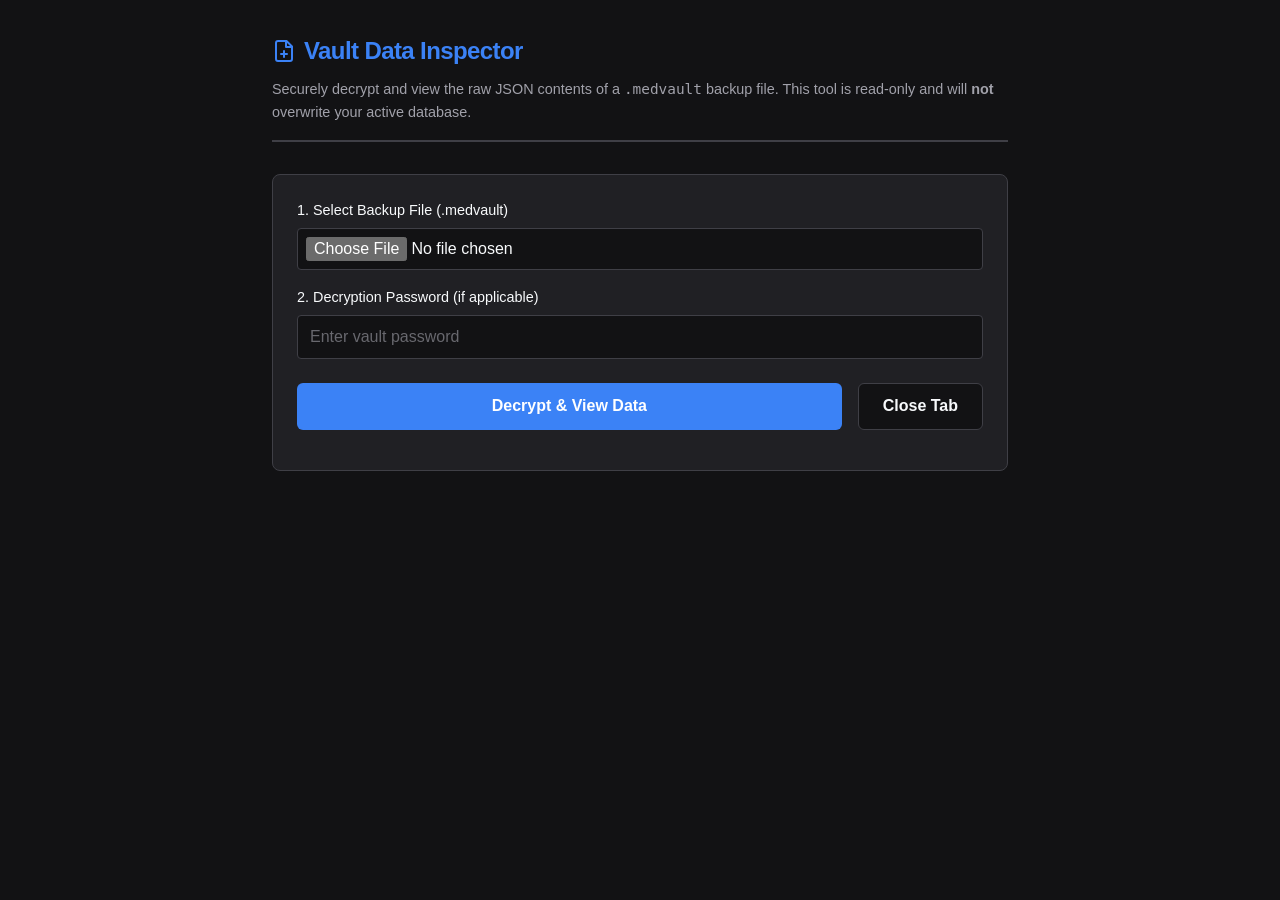
==== inspector.html @ 1a6f15af "Add initial inspector.html for vault data inspection Signed-off-by: Brian E Turner <1096113+ArchKain" ====
<!DOCTYPE html>
<html lang="en">
<head>
    <meta charset="UTF-8">
    <meta name="viewport" content="width=device-width, initial-scale=1.0">
    <title>MedLedger: Vault Inspector</title>
    <link rel="stylesheet" href="newstyle.css">
    <style>
        body {
            padding: 2rem;
            max-width: 800px;
            margin: 0 auto;
        }
        .inspector-header {
            margin-bottom: 2rem;
            padding-bottom: 1rem;
            border-bottom: 2px solid var(--border-color);
        }
        .json-viewer {
            background-color: #0f172a;
            color: #e2e8f0;
            padding: 1.5rem;
            border-radius: 8px;
            overflow-x: auto;
            font-family: ui-monospace, SFMono-Regular, Menlo, Monaco, Consolas, monospace;
            font-size: 0.85rem;
            line-height: 1.5;
            white-space: pre-wrap;
            word-wrap: break-word;
            border: 1px solid var(--border-color);
            box-shadow: inset 0 2px 4px rgba(0,0,0,0.5);
            max-height: 60vh;
            overflow-y: auto;
        }
        .controls-card {
            background: var(--bg-surface);
            padding: 1.5rem;
            border-radius: 8px;
            border: 1px solid var(--border-color);
            margin-bottom: 1.5rem;
        }
    </style>
</head>
<body data-theme="dark">
    <div class="inspector-header">
        <h1 style="color: var(--accent-color); display: flex; align-items: center; gap: 0.5rem;">
            <svg width="24" height="24" viewBox="0 0 24 24" fill="none" stroke="currentColor" stroke-width="2" stroke-linecap="round" stroke-linejoin="round"><path d="M14.5 2H6a2 2 0 0 0-2 2v16a2 2 0 0 0 2 2h12a2 2 0 0 0 2-2V7.5L14.5 2z"></path><polyline points="14 2 14 8 20 8"></polyline><path d="M12 18v-6"></path><path d="M9 15h6"></path></svg>
            Vault Data Inspector
        </h1>
        <p style="color: var(--text-secondary); font-size: 0.9rem; margin-top: 0.5rem;">
            Securely decrypt and view the raw JSON contents of a <code>.medvault</code> backup file. This tool is read-only and will <strong>not</strong> overwrite your active database.
        </p>
    </div>

    <div class="controls-card">
        <div class="form-group" style="margin-bottom: 1rem;">
            <label class="form-label">1. Select Backup File (.medvault)</label>
            <input type="file" id="inspector-file" accept=".medvault,.json" style="width: 100%; padding: 0.5rem; background: var(--bg-primary); border: 1px solid var(--border-color); border-radius: 4px; color: var(--text-primary);">
        </div>

        <div class="form-group" style="margin-bottom: 1.5rem;">
            <label class="form-label">2. Decryption Password (if applicable)</label>
            <input type="password" id="inspector-password" placeholder="Enter vault password" style="width: 100%; padding: 0.75rem; border: 1px solid var(--border-color); border-radius: 4px; background-color: var(--bg-primary); color: var(--text-primary);">
        </div>

        <div class="action-group" style="margin: 0;">
            <button id="btn-inspect" class="btn btn-primary" style="flex: 1;">Decrypt & View Data</button>
            <button onclick="window.close()" class="btn btn-secondary" style="flex: 0 0 auto;">Close Tab</button>
        </div>
        
        <div id="inspector-status" style="margin-top: 1rem; font-size: 0.85rem; font-weight: bold; text-align: center;"></div>
    </div>

    <div id="viewer-container" style="display: none;">
        <div style="display: flex; justify-content: space-between; align-items: center; margin-bottom: 0.5rem;">
            <h2 style="margin: 0; font-size: 1rem;">Raw Decrypted Payload</h2>
            <button id="btn-copy" class="btn btn-secondary" style="padding: 0.25rem 0.75rem; font-size: 0.8rem;">Copy JSON</button>
        </div>
        <pre id="json-output" class="json-viewer"></pre>
    </div>

    <script src="inspector.js"></script>
</body>
</html>
---- newstyle.css ----
/* newstyle.css - Master Entry Point */
@import url('vars.css');
@import url('base.css');
@import url('layout.css');
@import url('components.css');
@import url('modules.css');
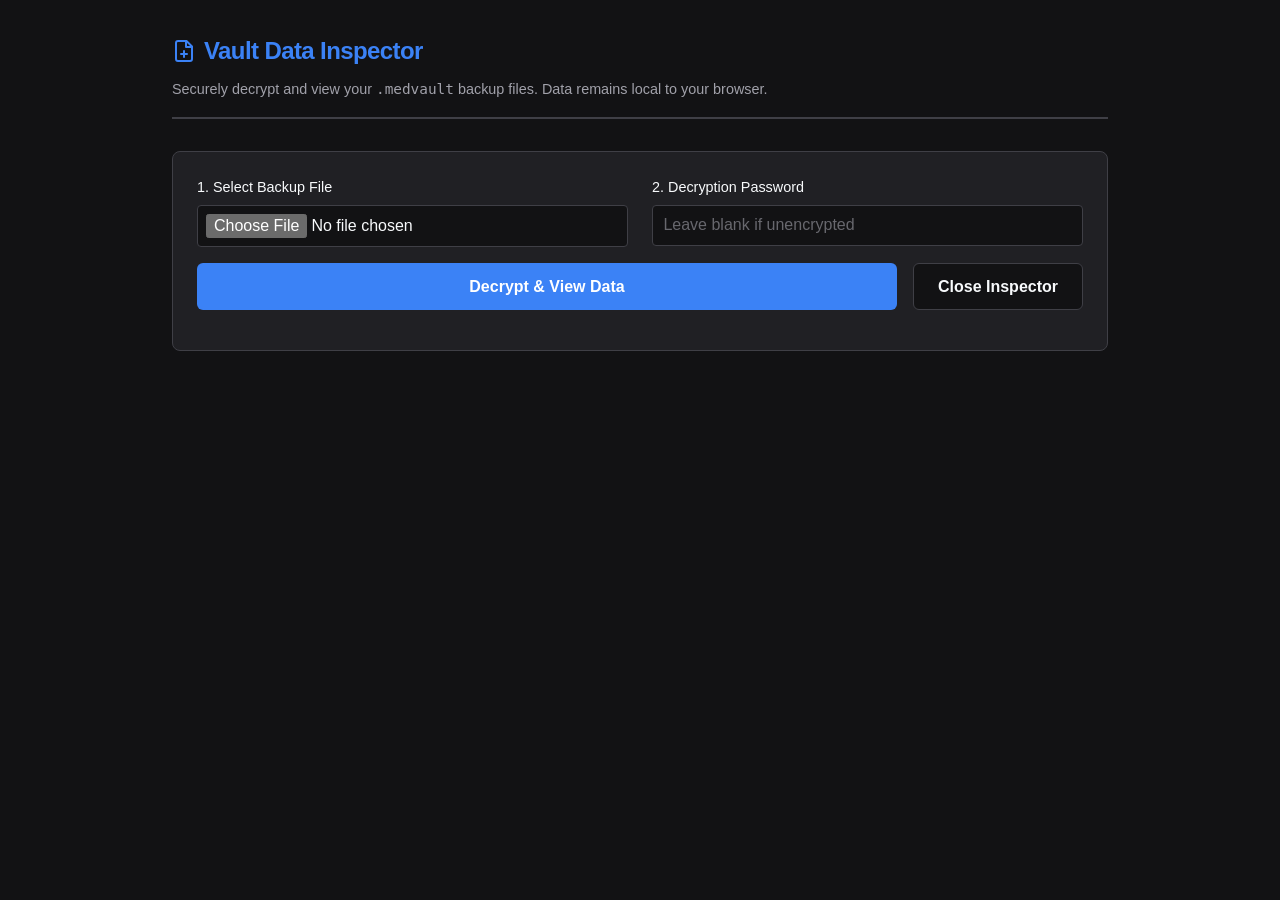
==== commit 90323b21: "Refactor inspector.html for improved layout and styles Updated styles and layout for the data inspec" ====
--- a/inspector.html
+++ b/inspector.html
@@ -8,7 +8,7 @@
     <style>
         body {
             padding: 2rem;
-            max-width: 800px;
+            max-width: 1000px;
             margin: 0 auto;
         }
         .inspector-header {
@@ -18,26 +18,42 @@
         }
         .json-viewer {
             background-color: #0f172a;
-            color: #e2e8f0;
             padding: 1.5rem;
             border-radius: 8px;
             overflow-x: auto;
             font-family: ui-monospace, SFMono-Regular, Menlo, Monaco, Consolas, monospace;
             font-size: 0.85rem;
-            line-height: 1.5;
+            line-height: 1.6;
             white-space: pre-wrap;
             word-wrap: break-word;
             border: 1px solid var(--border-color);
-            box-shadow: inset 0 2px 4px rgba(0,0,0,0.5);
-            max-height: 60vh;
+            box-shadow: inset 0 2px 8px rgba(0,0,0,0.5);
+            max-height: 65vh;
             overflow-y: auto;
         }
+        /* Syntax Highlighting Colors */
+        .json-key { color: #93c5fd; font-weight: 600; }     /* Light Blue */
+        .json-string { color: #86efac; }                  /* Emerald */
+        .json-number { color: #fde047; }                  /* Yellow */
+        .json-boolean { color: #f9a8d4; }                 /* Pink */
+        .json-null { color: #94a3b8; font-style: italic; }
+
         .controls-card {
             background: var(--bg-surface);
             padding: 1.5rem;
             border-radius: 8px;
             border: 1px solid var(--border-color);
             margin-bottom: 1.5rem;
+        }
+        .search-box {
+            width: 100%;
+            padding: 0.75rem;
+            margin-top: 1rem;
+            background: var(--bg-primary);
+            border: 1px solid var(--border-color);
+            border-radius: 4px;
+            color: var(--text-primary);
+            font-size: 0.9rem;
         }
     </style>
 </head>
@@ -48,33 +64,37 @@
             Vault Data Inspector
         </h1>
         <p style="color: var(--text-secondary); font-size: 0.9rem; margin-top: 0.5rem;">
-            Securely decrypt and view the raw JSON contents of a <code>.medvault</code> backup file. This tool is read-only and will <strong>not</strong> overwrite your active database.
+            Securely decrypt and view your <code>.medvault</code> backup files. Data remains local to your browser.
         </p>
     </div>
 
     <div class="controls-card">
-        <div class="form-group" style="margin-bottom: 1rem;">
-            <label class="form-label">1. Select Backup File (.medvault)</label>
-            <input type="file" id="inspector-file" accept=".medvault,.json" style="width: 100%; padding: 0.5rem; background: var(--bg-primary); border: 1px solid var(--border-color); border-radius: 4px; color: var(--text-primary);">
-        </div>
+        <div style="display: grid; grid-template-columns: 1fr 1fr; gap: 1.5rem; margin-bottom: 1rem;">
+            <div class="form-group">
+                <label class="form-label">1. Select Backup File</label>
+                <input type="file" id="inspector-file" accept=".medvault,.json" style="width: 100%; padding: 0.5rem; background: var(--bg-primary); border: 1px solid var(--border-color); border-radius: 4px; color: var(--text-primary);">
+            </div>
 
-        <div class="form-group" style="margin-bottom: 1.5rem;">
-            <label class="form-label">2. Decryption Password (if applicable)</label>
-            <input type="password" id="inspector-password" placeholder="Enter vault password" style="width: 100%; padding: 0.75rem; border: 1px solid var(--border-color); border-radius: 4px; background-color: var(--bg-primary); color: var(--text-primary);">
+            <div class="form-group">
+                <label class="form-label">2. Decryption Password</label>
+                <input type="password" id="inspector-password" placeholder="Leave blank if unencrypted" style="width: 100%; padding: 0.65rem; border: 1px solid var(--border-color); border-radius: 4px; background-color: var(--bg-primary); color: var(--text-primary);">
+            </div>
         </div>
 
         <div class="action-group" style="margin: 0;">
             <button id="btn-inspect" class="btn btn-primary" style="flex: 1;">Decrypt & View Data</button>
-            <button onclick="window.close()" class="btn btn-secondary" style="flex: 0 0 auto;">Close Tab</button>
+            <button onclick="window.close()" class="btn btn-secondary">Close Inspector</button>
         </div>
+        
+        <input type="text" id="inspector-search" class="search-box" placeholder="Search data (med name, profile, date...)" style="display: none;">
         
         <div id="inspector-status" style="margin-top: 1rem; font-size: 0.85rem; font-weight: bold; text-align: center;"></div>
     </div>
 
     <div id="viewer-container" style="display: none;">
         <div style="display: flex; justify-content: space-between; align-items: center; margin-bottom: 0.5rem;">
-            <h2 style="margin: 0; font-size: 1rem;">Raw Decrypted Payload</h2>
-            <button id="btn-copy" class="btn btn-secondary" style="padding: 0.25rem 0.75rem; font-size: 0.8rem;">Copy JSON</button>
+            <h2 style="margin: 0; font-size: 1rem; color: var(--text-secondary);">Structure: Settings & Object Stores</h2>
+            <button id="btn-copy" class="btn btn-secondary" style="padding: 0.25rem 0.75rem; font-size: 0.8rem;">Copy Raw JSON</button>
         </div>
         <pre id="json-output" class="json-viewer"></pre>
     </div>
